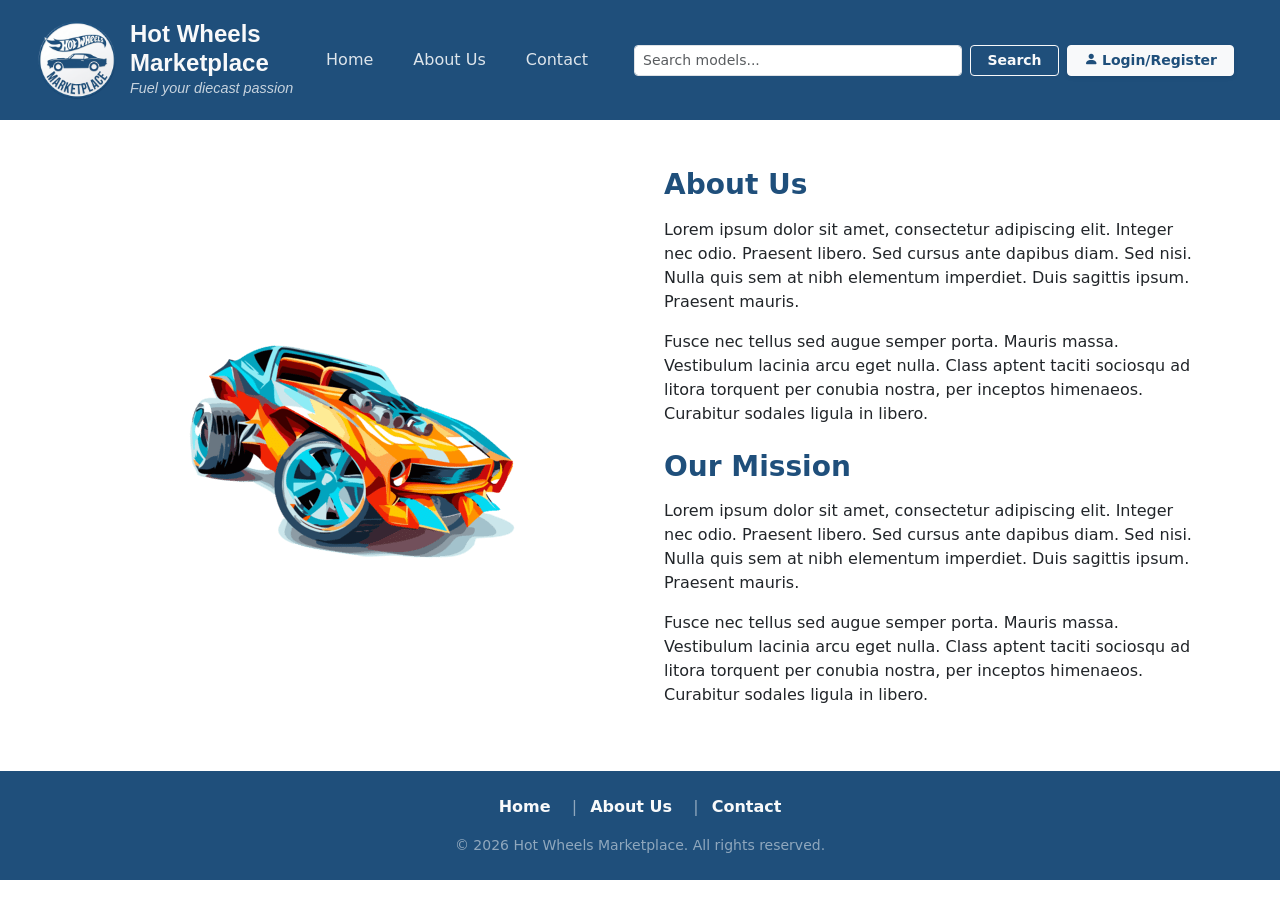
==== about_us.html @ fd6bd0a2 "Add files via upload" ====
<!DOCTYPE html>
<html lang="en">
<head>
    <meta charset="UTF-8">
    <meta name="viewport" content="width=device-width, initial-scale=1.0">
    <title>About Us</title>
    <link href="https://cdn.jsdelivr.net/npm/bootstrap@5.3.3/dist/css/bootstrap.min.css" rel="stylesheet">
    <link rel="stylesheet" href="https://cdn.jsdelivr.net/npm/bootstrap-icons@1.11.3/font/bootstrap-icons.min.css">
    <link rel="stylesheet" href="style.css">
</head>
<body>

<header class="sticky-top bg-brand">
    <nav class="navbar navbar-expand-lg nav-custom">
        <div class="container-fluid d-flex flex-column flex-lg-row align-items-center justify-content-lg-between">
            
            <a class="navbar-brand text-light d-flex flex-row align-items-center justify-content-center justify-content-lg-start brand-font mx-0 mb-3 mb-lg-0 text-wrap" href="index.html">
                <img src="assets/logo/logo.png" alt="Logo" class="me-2 logo-img flex-shrink-0">
                <div class="d-flex flex-column text-start" style="min-width: 0;">
                    <span class="brand-title m-0 text-wrap">Hot Wheels Marketplace</span>
                    <span class="fst-italic brand-subtitle m-0">Fuel your diecast passion</span>
                </div>
            </a>
            
            <div class="d-flex flex-column flex-lg-row align-items-center w-100 w-lg-auto" id="navbarNav">
                
                <ul class="navbar-nav mobile-nav-row d-flex flex-row justify-content-center me-lg-4 mb-2 mb-lg-0 gap-3 gap-lg-4">
                    <li class="nav-item">
                        <a class="nav-link" href="index.html">Home</a>
                    </li>
                    <li class="nav-item">
                        <a class="nav-link" href="about_us.html">About Us</a>
                    </li>
                    <li class="nav-item">
                        <a class="nav-link" href="contact.html">Contact</a>
                    </li>
                </ul>

                <div class="d-flex flex-column flex-lg-row align-items-stretch align-items-lg-center gap-2 w-100 mx-auto" style="max-width: 600px;">
                    <form class="d-flex flex-grow-1 mb-2 mb-lg-0" role="search">
                        <input class="form-control form-control-sm me-2" type="search" placeholder="Search models..." aria-label="Search">
                        <button class="btn btn-outline-light btn-sm px-3 fw-bold" type="submit">Search</button>
                    </form>
                    <a class="btn btn-light btn-sm text-nowrap shadow-sm px-3" href="login.html" role="button">
                        <i class="bi bi-person-fill text-brand"></i> <span class="text-brand fw-bold">Login/Register</span>
                    </a>
                </div>
            </div>
            
        </div>
    </nav>
</header>

    <main class="container py-5 min-vh-70">
        <div class="row align-items-center gx-5">
            <div class="col-lg-6 mb-4 mb-lg-0">
                <div class="d-flex justify-content-center align-items-center text-light h-350">
                    <img src="assets/backgroundimage/car.png" alt="Car" class="img-fluid">
                </div>
            </div>

            <div class="col-lg-6">
                <h3 class="fw-bold mb-3 text-brand">About Us</h3>
                <p>
                    Lorem ipsum dolor sit amet, consectetur adipiscing elit. Integer nec odio. Praesent libero. Sed cursus ante dapibus diam. Sed nisi. Nulla quis sem at nibh elementum imperdiet. Duis sagittis ipsum. Praesent mauris.
                </p>
                <p>
                    Fusce nec tellus sed augue semper porta. Mauris massa. Vestibulum lacinia arcu eget nulla. Class aptent taciti sociosqu ad litora torquent per conubia nostra, per inceptos himenaeos. Curabitur sodales ligula in libero.
                </p>
                
                <h3 class="fw-bold mt-4 mb-3 text-brand">Our Mission</h3>
                <p>
                    Lorem ipsum dolor sit amet, consectetur adipiscing elit. Integer nec odio. Praesent libero. Sed cursus ante dapibus diam. Sed nisi. Nulla quis sem at nibh elementum imperdiet. Duis sagittis ipsum. Praesent mauris.
                </p>
                <p>
                    Fusce nec tellus sed augue semper porta. Mauris massa. Vestibulum lacinia arcu eget nulla. Class aptent taciti sociosqu ad litora torquent per conubia nostra, per inceptos himenaeos. Curabitur sodales ligula in libero.
                </p>
            </div>
        </div>
    </main>

    <footer>
        <div class="sticky-bottom">
            <div class="text-light text-center py-4 bg-brand">
                <ul class="list-inline mb-3">
                    <li class="list-inline-item">
                        <a href="index.html" class="text-light text-decoration-none fw-semibold">Home</a>
                    </li>
                    <li class="list-inline-item text-white-50 mx-2">|</li>
                    <li class="list-inline-item">
                        <a href="about_us.html" class="text-light text-decoration-none fw-semibold">About Us</a>
                    </li>
                    <li class="list-inline-item text-white-50 mx-2">|</li>
                    <li class="list-inline-item">
                        <a href="contact.html" class="text-light text-decoration-none fw-semibold">Contact</a>
                    </li>
                </ul>
                
                <p class="mb-0 text-white-50 small">&copy; 2026 Hot Wheels Marketplace. All rights reserved.</p>
            </div>
        </div>
    </footer>
    
    <script src="https://cdn.jsdelivr.net/npm/bootstrap@5.3.3/dist/js/bootstrap.bundle.min.js"></script>
</body>
</html>
---- style.css ----
@media (max-width: 991px) {
    .logo-img { 
        width: 50px; 
        height: 50px; 
    }

    .brand-title { 
        white-space: normal;
    }

    .brand-subtitle { 
        font-size: 0.8rem; 
    }
    
    .nav-custom { 
        padding: 12px 10px; 
    }
    
    .mobile-nav-row {
        flex-direction: row !important;
        justify-content: center;
        flex-wrap: wrap;
        gap: 15px;
        margin-bottom: 10px;
    }
    
    .mobile-nav-row .nav-link {
        padding: 0.25rem 0;
    }

    .h-350 { 
        height: auto; 
        min-height: 250px; 
        padding: 2rem 0; 
    }
    
    .min-vh-70, .min-vh-77, .min-vh-85 { 
        min-height: auto; 
    }
}

.navbar-nav .nav-link {
    color: rgba(255, 255, 255, 0.85);
    font-weight: 500;
}

.navbar-nav .nav-link:hover {
    color: #ffffff;
}

.card {
    transition: transform 0.2s ease-in-out, box-shadow 0.2s ease-in-out;
}

.card:hover {
    transform: translateY(-5px);
    box-shadow: 0 .5rem 1rem rgba(0,0,0,.15); 
}

.bg-brand { 
    background-color: #1f4f7b; 
}

.text-brand { 
    color: #1f4f7b; 
}

.btn-brand { 
    background-color: #1f4f7b; 
    border-color: #1f4f7b; 
    color: white; 
}

.btn-brand:hover { 
    background-color: #163a5c; 
    border-color: #163a5c; 
    color: white; 
}

.nav-custom { 
    padding: 10px 20px; 
}

.brand-font { 
    font-family: 'Arial', sans-serif; 
}

.brand-title { 
    font-size: 1.5rem; 
    font-weight: bold; 
    line-height: 1.2; 
}

.brand-subtitle { 
    font-size: 0.9rem; 
    color: rgba(255,255,255,0.75); 
}

.logo-img { 
    width: 90px; 
    height: 90px; 
    object-fit: contain;
}

.min-vh-70 { 
    min-height: 
    70vh; 
}

.min-vh-77 { 
    min-height: 77vh; 
}

.min-vh-85 { 
    min-height: 85vh; 
}

.h-350 { 
    height: 350px; 
}

.max-w-16rem { 
    max-width: 16rem; 
}

.max-w-500 {
     max-width: 500px; 
    }

.max-w-700 { 
    max-width: 700px; 
}

.scroll-mt-130 { 
    scroll-margin-top: 130px; 
}

.product-img { 
    max-height: 400px; 
    object-fit: contain; 
}
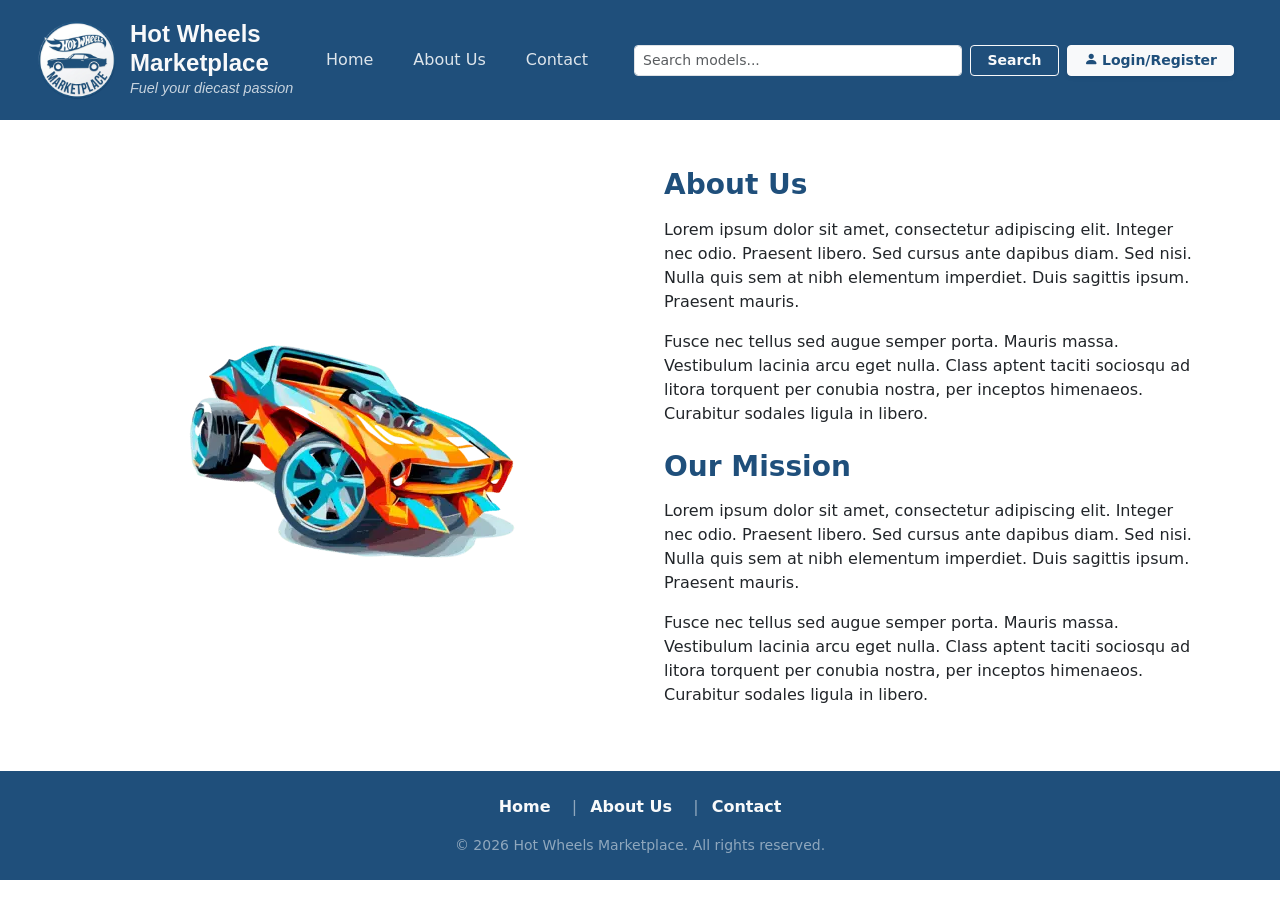
==== commit 944cce55: "Add files via upload" ====
--- a/about_us.html
+++ b/about_us.html
@@ -15,7 +15,7 @@
         <div class="container-fluid d-flex flex-column flex-lg-row align-items-center justify-content-lg-between">
             
             <a class="navbar-brand text-light d-flex flex-row align-items-center justify-content-center justify-content-lg-start brand-font mx-0 mb-3 mb-lg-0 text-wrap" href="index.html">
-                <img src="assets/logo/logo.png" alt="Logo" class="me-2 logo-img flex-shrink-0">
+                <img src="assets/logo/logo.webp" alt="Logo" class="me-2 logo-img flex-shrink-0">
                 <div class="d-flex flex-column text-start" style="min-width: 0;">
                     <span class="brand-title m-0 text-wrap">Hot Wheels Marketplace</span>
                     <span class="fst-italic brand-subtitle m-0">Fuel your diecast passion</span>
@@ -55,7 +55,7 @@
         <div class="row align-items-center gx-5">
             <div class="col-lg-6 mb-4 mb-lg-0">
                 <div class="d-flex justify-content-center align-items-center text-light h-350">
-                    <img src="assets/backgroundimage/car.png" alt="Car" class="img-fluid">
+                    <img src="assets/backgroundimage/car.webp" alt="Car" class="img-fluid">
                 </div>
             </div>
 
--- a/style.css
+++ b/style.css
@@ -138,4 +138,5 @@
 .product-img { 
     max-height: 400px; 
     object-fit: contain; 
-}+}
+
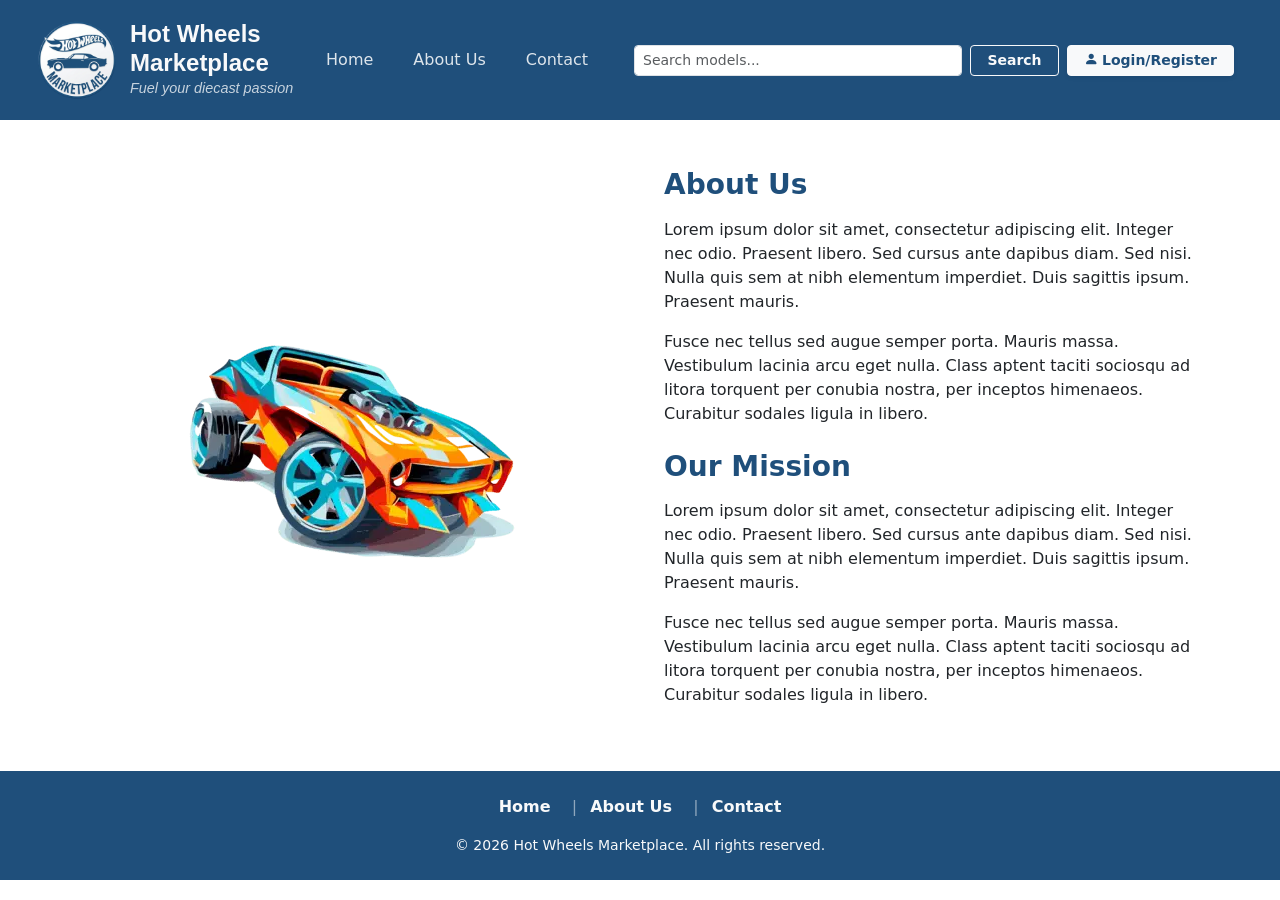
==== commit 2d2772fd: "Add files via upload" ====
--- a/about_us.html
+++ b/about_us.html
@@ -96,7 +96,7 @@
                     </li>
                 </ul>
                 
-                <p class="mb-0 text-white-50 small">&copy; 2026 Hot Wheels Marketplace. All rights reserved.</p>
+                <p class="mb-0 text-light small">&copy; 2026 Hot Wheels Marketplace. All rights reserved.</p>
             </div>
         </div>
     </footer>
